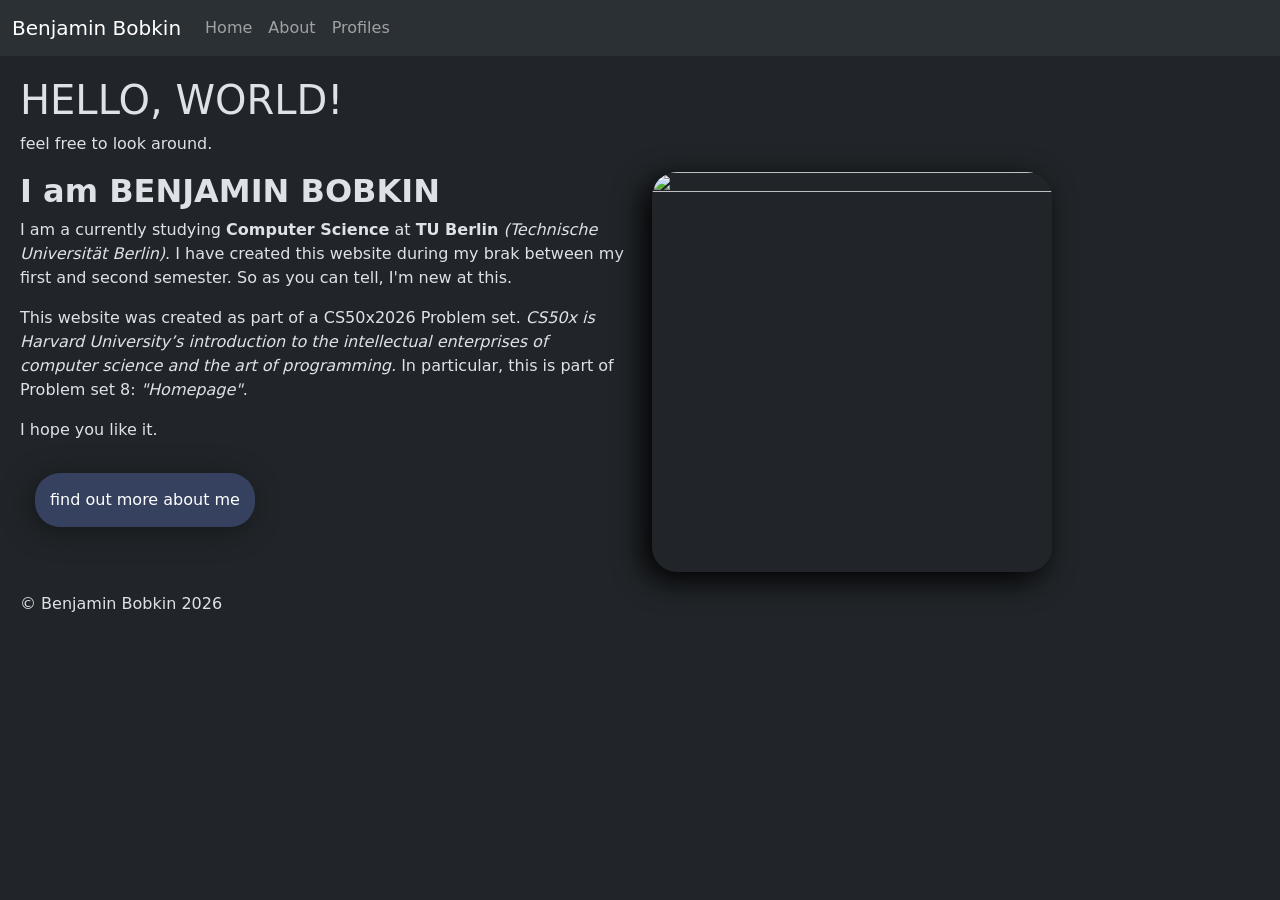
==== index.html @ df6e03f1 "Add files via upload" ====
<!DOCTYPE html>

<html lang="en" data-bs-theme="dark">
    <head>
        <link href="https://cdn.jsdelivr.net/npm/bootstrap@5.3.8/dist/css/bootstrap.min.css" rel="stylesheet" integrity="sha384-sRIl4kxILFvY47J16cr9ZwB07vP4J8+LH7qKQnuqkuIAvNWLzeN8tE5YBujZqJLB" crossorigin="anonymous">
        <script src="https://code.jquery.com/jquery-3.5.1.slim.min.js" integrity="sha384-DfXdz2htPH0lsSSs5nCTpuj/zy4C+OGpamoFVy38MVBnE+IbbVYUew+OrCXaRkfj" crossorigin="anonymous"></script>
        <script src="https://cdn.jsdelivr.net/npm/bootstrap@5.3.8/dist/js/bootstrap.bundle.min.js" integrity="sha384-FKyoEForCGlyvwx9Hj09JcYn3nv7wiPVlz7YYwJrWVcXK/BmnVDxM+D2scQbITxI" crossorigin="anonymous"></script>
        <link href="styles.css" rel="stylesheet">

        <meta charset="utf-8">
        <meta name="viewport" content="width=device-width, initial-scale=1">

        <title>Benjamin Bobkin - Homepage</title>
    </head>
    <body>
        <!-- Header/Navbar -->
         <div id="header-placeholder"> Loading ... </div>


        <main >
            <h1>HELLO, WORLD!</h1>
            <p>feel free to look around.</p>

            <div class="row">
                <div class="col-md-6">
                    <h2><b>
                        I am BENJAMIN BOBKIN
                    </b></h2>

                    <p>
                        I am a currently studying <b>Computer Science</b> at <b>TU Berlin</b> <i>(Technische Universität Berlin)</i>.
                        I have created this website during my brak between my first and second semester. So as you can tell, I'm new at this.
                    </p>
                    <p>
                        This website was created as part of a CS50x2026 Problem set.
                        <i>
                            CS50x is Harvard University’s introduction to the intellectual enterprises
                            of computer science and the art of programming.
                        </i>
                        In particular, this is part of Problem set 8: <i>"Homepage"</i>.
                    </p>
                    <p>
                        I hope you like it.
                    </p>

                    <a href="about.html">
                        <button class="beautiful-button">
                            find out more about me
                        </button>
                    </a>

                </div>
                <div class="col-md-6">
                    <img src="./img/selfie.jpg" width="400" height="400" class="img-fluid beautiful-img">
                </div>
            </div>


        </main>
        <footer id="footer-placeholder">Loading ...</footer>


        <!-- Load footer -->
        <script>
            fetch('footer.html')
                .then(response => response.text())
                .then(data => {
                    document.getElementById('footer-placeholder').innerHTML = data;
                });
        </script>

        <!-- Load header -->
        <script>
            fetch('header.html')
                .then(response => response.text())
                .then(data => {
                    document.getElementById('header-placeholder').innerHTML = data;
                });
        </script>


    </body>
</html>
---- styles.css ----
main{
    margin:20px
}

@keyframes quickAppear{
    from{
        opacity: 0;
        transform: scale(0.9) translateY(10px);
    }
    to{
        opacity: 1;
        transform: scale(1) translateY(0);
    }
}

.beautiful-button{
    background-color: #36415f;
    color: white;
    animation: quickAppear 1s ease-out forwards;
    border-radius: 25px;
    border: none;
    padding: 15px;
    box-shadow: -4px 4px 30px rgb(0 0 0 / 40%);
    margin: 15px
}

.beautiful-button:hover{
    background-color: #181818;
}

.beautiful-img{
    border-radius: 25px;
    box-shadow: -8px 8px 30px black;
}
.beautiful-img:hover{
    transform: scale(1.2);
}
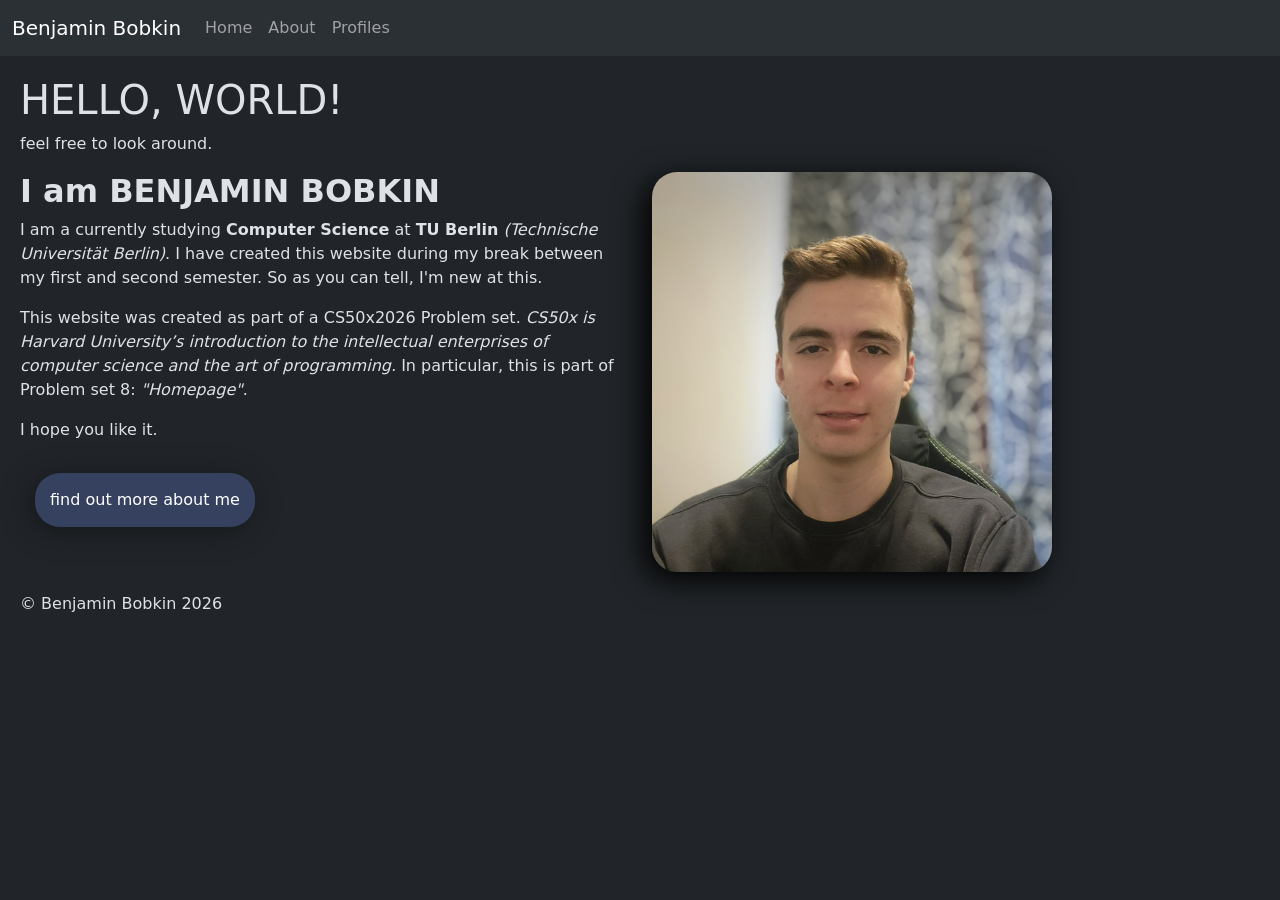
==== commit 738b509d: "typo fixed" ====
--- a/index.html
+++ b/index.html
@@ -29,7 +29,7 @@
 
                     <p>
                         I am a currently studying <b>Computer Science</b> at <b>TU Berlin</b> <i>(Technische Universität Berlin)</i>.
-                        I have created this website during my brak between my first and second semester. So as you can tell, I'm new at this.
+                        I have created this website during my break between my first and second semester. So as you can tell, I'm new at this.
                     </p>
                     <p>
                         This website was created as part of a CS50x2026 Problem set.
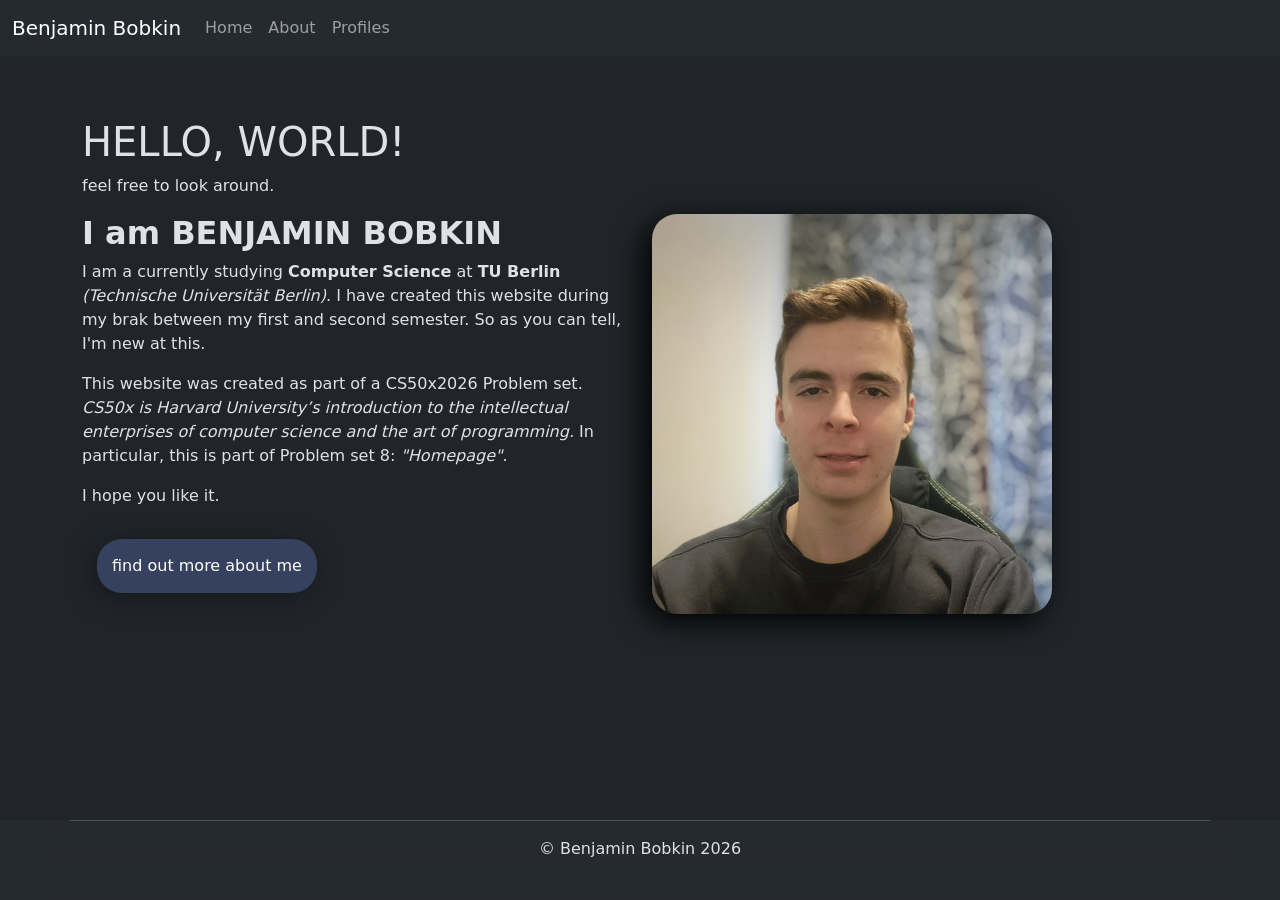
==== commit 236cde39: "moving to static jinja soon" ====
--- a/index.html
+++ b/index.html
@@ -12,12 +12,11 @@
 
         <title>Benjamin Bobkin - Homepage</title>
     </head>
-    <body>
+    <body class="d-flex flex-column min-vh-100">
         <!-- Header/Navbar -->
-         <div id="header-placeholder"> Loading ... </div>
+         <div id="header-placeholder"></div>
 
-
-        <main >
+        <main class="flex-grow-1 container py-5">
             <h1>HELLO, WORLD!</h1>
             <p>feel free to look around.</p>
 
@@ -29,7 +28,7 @@
 
                     <p>
                         I am a currently studying <b>Computer Science</b> at <b>TU Berlin</b> <i>(Technische Universität Berlin)</i>.
-                        I have created this website during my break between my first and second semester. So as you can tell, I'm new at this.
+                        I have created this website during my brak between my first and second semester. So as you can tell, I'm new at this.
                     </p>
                     <p>
                         This website was created as part of a CS50x2026 Problem set.
@@ -51,13 +50,13 @@
 
                 </div>
                 <div class="col-md-6">
-                    <img src="./img/selfie.jpg" width="400" height="400" class="img-fluid beautiful-img">
+                    <img src="./img/selfie.jpg" alt="selfie" width="400" height="400" class="img-fluid beautiful-img">
                 </div>
             </div>
 
 
         </main>
-        <footer id="footer-placeholder">Loading ...</footer>
+        <footer id="footer-placeholder" class="mt-auto"></footer>
 
 
         <!-- Load footer -->
--- a/styles.css
+++ b/styles.css
@@ -1,5 +1,26 @@
 main{
-    margin:20px
+    margin:20px;
+    flex: 1 0 auto;
+}
+body {
+    padding-top: 50px;
+    height: 100%;
+    display: flex;
+    flex-direction: column;
+}
+footer{
+    flex-shrink: 0;
+    align-items: center;
+    text-align: center;
+    min-height: 5rem;
+    background-color: rgba(43, 48, 53, 0.6);
+    backdrop-filter: blur(20px);
+}
+
+nav{
+    position: fixed;
+    background-color: rgba(43, 48, 53, 0.6);
+    backdrop-filter: blur(20px);
 }
 
 @keyframes quickAppear{
@@ -21,11 +42,13 @@
     border: none;
     padding: 15px;
     box-shadow: -4px 4px 30px rgb(0 0 0 / 40%);
-    margin: 15px
+    margin: 15px;
+    transition: transform 0.3s ease, background-color 0.3s ease;
 }
 
 .beautiful-button:hover{
-    background-color: #181818;
+    background-color: #1b2130;
+    transform: scale(1.1) !important;
 }
 
 .beautiful-img{
